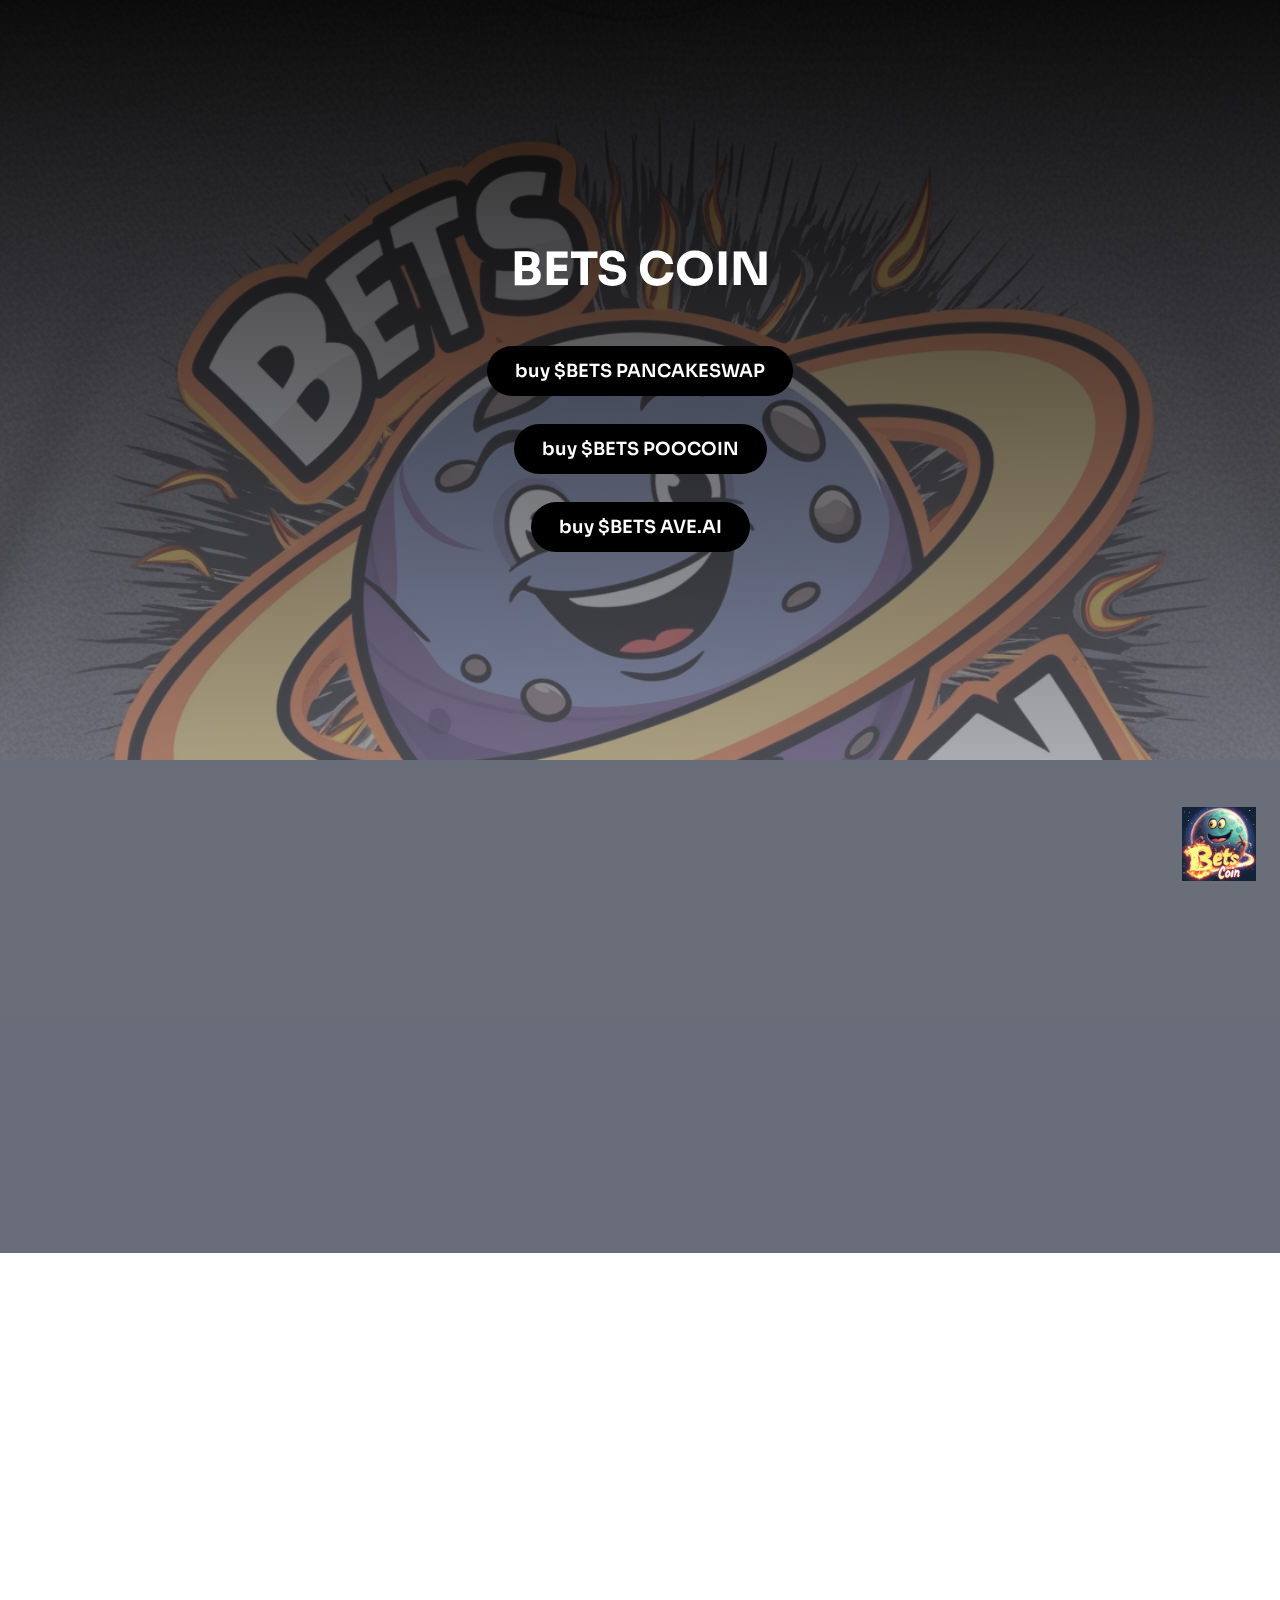
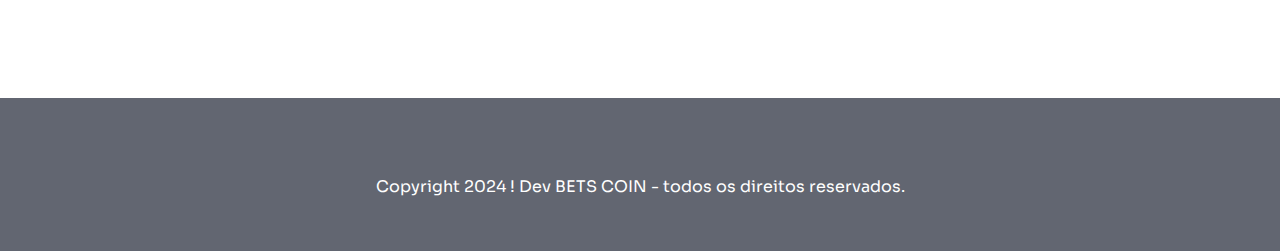
==== index.html @ 85e6d5da "Add files via upload" ====
<!DOCTYPE html>
<html lang="en">
<head>
    <meta charset="UTF-8">
    <meta name="viewport" content="width=device-width, initial-scale=1.0">
    <link rel="preconnect" href="https://fonts.googleapis.com"/>
    <link href="https://unpkg.com/aos@2.3.1/dist/aos.css" rel="stylesheet">
<link rel="preconnect" href="https://fonts.gstatic.com" crossorigin/>
<link href="https://fonts.googleapis.com/css2?family=Sora:wght@100..800&display=swap" rel="stylesheet" >
<link rel="preconnect" href="https://fonts.googleapis.com">
<link rel="preconnect" href="https://fonts.gstatic.com" crossorigin>
<link href="https://fonts.googleapis.com/css2?family=Sora:wght@100..800&display=swap" rel="stylesheet"/>
<link rel="stylesheet" href="https://cdnjs.cloudflare.com/ajax/libs/font-awesome/6.0.0-beta3/css/all.min.css" integrity="sha512-Fo3rlrZj/k7ujTnHg4CGR2D7kSs0v4LLanw2qksYuRlEzO+tcaEPQogQ0KaoGN26/zrn20ImR1DfuLWnOo7aBA==" crossorigin="anonymous" referrerpolicy="no-referrer" />
<link rel="stylesheet" href="style.css"/>

    <title>BETS COIN</title>
    <script src="https://unpkg.com/aos@2.3.1/dist/aos.js"></script>
</head>
<body>
    <div class="bg-home">
        <header>
            <nav class="header-content container">
                <div class="header-icons"
                data-aos="fade-down">
                    <a href="https://t.me/betecoin70">
                        <i class="fa-brands fa-telegram fa-2x"></i>
                        <a href="#">
                            <i class=""></i>
                        </a>
                        <a href="https://x.com/betscoin366">
                            <i class="fa-brands fa-x fa-2x"></i>
                        </a>
                    </a>
                </div>

                <div class="header-logo"
                data-aos="fade-up" data-aos-delay="300">
                    
         </div>
           



            </nav>

            <main class="hero" data-aos="fade-down" data-aos-delay="400">
                <h1> BETS COIN</h1>
                <P></P>
                <a href="https://pancakeswap.finance/swap?outputCurrency=0xF294Fd832eDaE03Cf56ccDb09170A3c8CF8c4c04" class="botton-contato" target="_blank">
                    buy $BETS PANCAKESWAP
                </a>

                <a href="https://poocoin.app/tokens/0xf294fd832edae03cf56ccdb09170a3c8cf8c4c04" class="POOCOIN" target="_blank">buy $BETS POOCOIN</a>

                <a href="https://m.ave.ai/token/0xf294fd832edae03cf56ccdb09170a3c8cf8c4c04-bsc" class="AVE" target="_blank">buy $BETS AVE.AI
                </a>
                


            </main>
             </header>
              </div>
              <section class="sobre">
                <div class="container  sobre-content">
                    <div data-aos="fade-up" data-aos-delay="350">
                        <img src="/asstes/WhatsApp Image 2024-07-14 at 10.53.31.jpeg"
                        alt="imagem sobre o curso"/>
                    </div> 
    
                    <div class="sobre-descriçao"
                    data-aos="zoom-in" data-aos-delay="350">
                        
                        <h2>BETS COIN</h2>
                        <P>BETS Coin (BETS) is the most fun and exciting meme coin in the world of online betting! Inspired by the irreverent and joyful spirit of meme coins, BETS is here to turn your betting experience into one full of humor and entertainment. </P>
                     <p></p>
                    </div>
      </div>
              </section>
              

              <section class="serviços" > 
                <div class="serviços-content container"
                data-aos="zoom-in" data-aos-delay="250">
                    <h3>about token</h3>
                    <p></p>
                </div>
                <section class="haircuts"
                 >
                    <div class="haircut"
                    data-aos="fade-up" data-aos-delay="150">
                       <h6> Name:  BETSCOIN<br><br>symbol: BETS<br><br>supply: 150T<BR><BR>CA:0xF294Fd832eDaE03Cf56ccDb09170A3c8CF8c4c04<BR><BR> TAXES<BR><BR>BUY 0,000000%<BR><br>SELL 0,000000%

                       </h6>
                        
                        
                    </div>
                     
                    
            </section>
        </section>
               <section class="feedback">

               
                

              <footer class="footer">
                <Div class="footer-icons">
                    <a href="https://t.me/betecoin70">
                        <i class="fa-brands fa-telegram fa-2x"></i>
                        <a href="#">
                            <i class=""></i>
                        </a>
                        <a href="https://x.com/betscoin366⁩">
                            <i class="fa-brands fa-x fa-2x"></i>
                        </a>
                    </a>

                 </Div>
                






            <p>Copyright 2024  ! Dev BETS COIN - todos os direitos reservados.</p>
            </footer>
            <a href="#"
            class="btn-whats"
            target="_blank">
                <img src="/asstes/WhatsApp Image 2024-07-14 at 11.51.33.jpeg" alt="botao whats"/>
                <span class="tooltip-text"></span>
            </a>






    
            <script src="scripty.js"></script>   
</body>
</html>
---- style.css ----
@charset "UTF-8";
* {
  margin: 0;
  padding: 0;
  box-sizing: border-box;
  outline: 0;
}

header {
  width: 100%;
}

.header-content {
  display: flex;
  width: flex;
  align-items: center;
  justify-content: space-between;
}

i {
  color: #FFF;
}

.header-icons {
  display: flex;
  gap: 14px;
}

.header-icons a:hover i {
  animation: translateY 0.9s infinite alternate;
  color: purple;
}

@keyframes translateY {
  from {
    transform: translateY(0) scale(1);
  }
  to {
    transform: translateY(-8px) scale(1.1);
  }
}
.header-botton {
  border: 1px solid #FFF;
  padding: 8px 24px;
  border-radius: 4px;
  color: #FFF;
  background-color: transparent;
  transition: 0.8s;
}

.header-botton:hover {
  border: 1px solid purple;
  background-color: purple;
}

.header-logo {
  width: flex;
  align-items: center;
  justify-content: center;
  margin-top: 40px;
}

@media screen and (max-width: 768px) {
  .header-content {
    width: 100%;
    flex-direction: column;
    align-items: center;
    justify-content: center;
  }
  .header-content i {
    margin-top: 54px;
    font-size: 34px;
  }
  .header-logo img {
    width: 180px;
    margin-top: 2px;
  }
  .header-botton {
    display: none;
  }
}
.container {
  max-width: 1440px;
  margin: 0 auto;
  padding: 0 8px;
}

.bg-home {
  position: relative;
}

.bg-home::before {
  content: "";
  display: block;
  position: absolute;
  background-image: linear-gradient(to bottom, rgba(1, 1, 0, 0.889), rgba(119, 120, 131, 0.6196078431)), url("/asstes/WhatsApp Image 2024-07-22 at 23.11.11.jpeg");
  left: 0;
  top: 0;
  width: 100%;
  height: 100%;
  z-index: -1;
  background-size: cover;
  background-repeat: no-repeat;
  background-position: 50% 0;
  opacity: 2.5;
}

.hero {
  color: #FFF;
  min-height: 80vh;
  display: flex;
  flex-direction: column;
  align-items: center;
  justify-content: center;
  padding: 14px;
}
.hero h1 {
  text-align: center;
  line-height: 150%;
  max-width: 940px;
  font-size: 46px;
}
.hero p {
  text-align: center;
  margin: 14px 0;
}

.botton-contato {
  padding: 14px 28px;
  color: white;
  background-color: black;
  font-size: 18px;
  border-radius: 150px;
  font-weight: 600;
  margin: 14px 0;
}

.POOCOIN {
  padding: 14px 28px;
  color: white;
  background-color: black;
  border-radius: 150px;
  font-size: 18px;
  font-weight: 600;
  margin: 14px 0;
}

.AVE {
  padding: 14px 28px;
  color: white;
  background-color: black;
  border-radius: 150px;
  font-size: 18px;
  font-weight: 600;
  margin: 14px 0;
}

.botton-contato:hover {
  animation: scaleBotton 0.8s alternate infinite;
}

@keyframes scaleBotton {
  from {
    transform: scale(1);
  }
  to {
    transform: scale(1.07);
  }
}
@media screen and (max-width: 768px) {
  .hero {
    min-height: 60vh;
  }
  .hero h1 {
    font-size: 34px;
    padding: 0 14px;
    width: 100%;
  }
  .hero p {
    font-size: 14px;
  }
}
@media screen and (max-width: 480px) {
  .hero h1 {
    font-size: 24px;
  }
}
.sobre {
  background-color: rgba(180, 180, 190, 0.568627451);
  overflow: hidden;
  color: #FFF;
}

.sobre-content {
  display: flex;
  align-items: center;
  justify-content: center;
  gap: 14px;
  padding: 34px 14px 64px 14px;
}
.sobre-content img {
  width: 50%;
  align-items: center;
  margin-left: 30px;
  border-radius: 50px;
  box-shadow: #06121e;
  margin-bottom: 80px;
}

.sobre-content div {
  flex: 1;
}

.sobre-descriçao h2 {
  align-items: center;
  font-size: 38px;
  margin-bottom: 24px;
  padding: auto;
}
.sobre-descriçao p {
  margin-bottom: 14px;
  line-height: 150%;
}

@media screen and (max-width: 768px) {
  .sobre-content {
    flex-direction: column;
    align-items: center;
  }
  .sobre-content img {
    margin-left: 100px;
  }
}
.serviços {
  background-color: white;
  color: #222324;
  display: flex;
  flex-direction: column;
  align-items: center;
  justify-content: center;
  padding: 54px 14px;
}

.serviços-content h2 {
  padding: 5px;
}

.serviços-content p {
  line-height: 150%;
  margin-bottom: 14px;
  text-align: center;
  max-width: 780px;
}

.haircuts {
  width: 100px;
  height: 300px;
  display: flex;
  justify-content: center;
  align-items: center;
  gap: 16px;
  padding: 0 44px 34px 44px;
}

.haircut {
  width: 300px;
  height: 100px;
  flex: 1;
  display: flex;
  flex-direction: column;
  background-color: url(/bets-coin-main/asstes/WhatsApp\ Image\ 2024-07-22\ at\ 23.11.11.jpeg);
  border-radius: 0px;
  box-shadow: 0px -1px 17px -4px rgba(0, 0, 0, 0.45);
  overflow: hidden;
}
.haircut h6 {
  padding: 25px;
  word-spacing: 150px;
}

.haircut-info {
  width: 100%;
  display: flex;
  justify-content: space-between;
  padding: 14px;
  background-color: #FFF;
  z-index: 99;
}

.haircut-info button {
  color: #FFF;
  background-color: #56c850;
  padding: 4px 8px;
  border-radius: 4px;
  border: 0;
  cursor: default;
}

@media screen and (max-width: 768px) {
  .haircuts {
    flex-direction: column;
  }
  .haircut {
    max-width: 740px;
  }
}
.footer {
  background-color: #626671;
  display: flex;
  flex-direction: column;
  align-items: center;
  justify-content: center;
  padding: 54px 0;
  gap: 24px;
  color: #FFF;
}
.footer img {
  width: 200px;
}

.footer-icons {
  display: flex;
  gap: 8px;
  color: purple;
}

.btn-whats {
  position: fixed;
  bottom: 14px;
  right: 24px;
  z-index: 99;
}
.btn-whats img {
  max-width: 74px;
  transition: transform 0.4s;
}
.btn-whats img:hover {
  transform: scale(1.1);
}

.btn-whats .tooltip-text {
  visibility: hidden;
  position: absolute;
  width: 120px;
  top: 8px;
  left: -144px;
  padding: 4px;
  border-radius: 8px;
  text-align: center;
  background-color: #222324;
  color: #FFF;
  opacity: 0;
  transition: opacity 0.9s;
}

.btn-whats:hover .tooltip-text {
  visibility: visible;
  opacity: 1;
}

@media screen and (max-width: 768px) {
  .btn-whats img {
    max-width: 64px;
  }
}
.feedback .feedbacks {
  background-color: #06121e;
  color: #222324;
  display: flex;
  margin-left: 10px;
  flex-direction: column;
  align-items: center;
  justify-content: center;
  padding: 14px 5px;
}
.feedback .feedbacks img {
  width: 250px;
  border-radius: 22px;
  box-shadow: 0px -1px 80px -4px rgba(0, 0, 0, 0.45);
}
.feedback .feedbacks h2 {
  color: #FFF;
  text-transform: uppercase;
  font-size: 38px;
}
@media screen and (max-width: 768px) {
  .feedback .feedbacks {
    flex-direction: column;
  }
  .feedback h2 {
    width: -200px;
  }
}

.footer {
  overflow-x: hidden;
}

button {
  font-family: 100%;
  cursor: pointer;
}

svg {
  width: 100%;
}

img {
  width: 100%;
}

a {
  cursor: pointer;
  text-decoration: none;
}

header {
  width: 100%;
}

.header-content {
  display: flex;
  align-items: center;
  justify-content: space-between;
}

i {
  color: #FFF;
}

.header-icons {
  display: flex;
  gap: 14px;
}

.header-icons a:hover i {
  animation: translateY 0.8s infinite alternate;
  color: #d34040;
}

@keyframes translateY {
  from {
    transform: translateY(0) scale(1);
  }
  to {
    transform: translateY(-8px) scale(1.1);
  }
}
.header-button {
  border: 1px solid #FFF;
  padding: 8px 24px;
  border-radius: 4px;
  color: #FFF;
  background-color: transparent;
}

.header-button :hover {
  border: 1px solid #d34040;
  background-color: #d34040;
}

body {
  font-family: "sora", sans-serif;
  width: 100%;
  height: 100vh;
  position: relative;
  background-color: #06121e;
}

body {
  overflow-x: hidden;
}/*# sourceMappingURL=style.css.map */
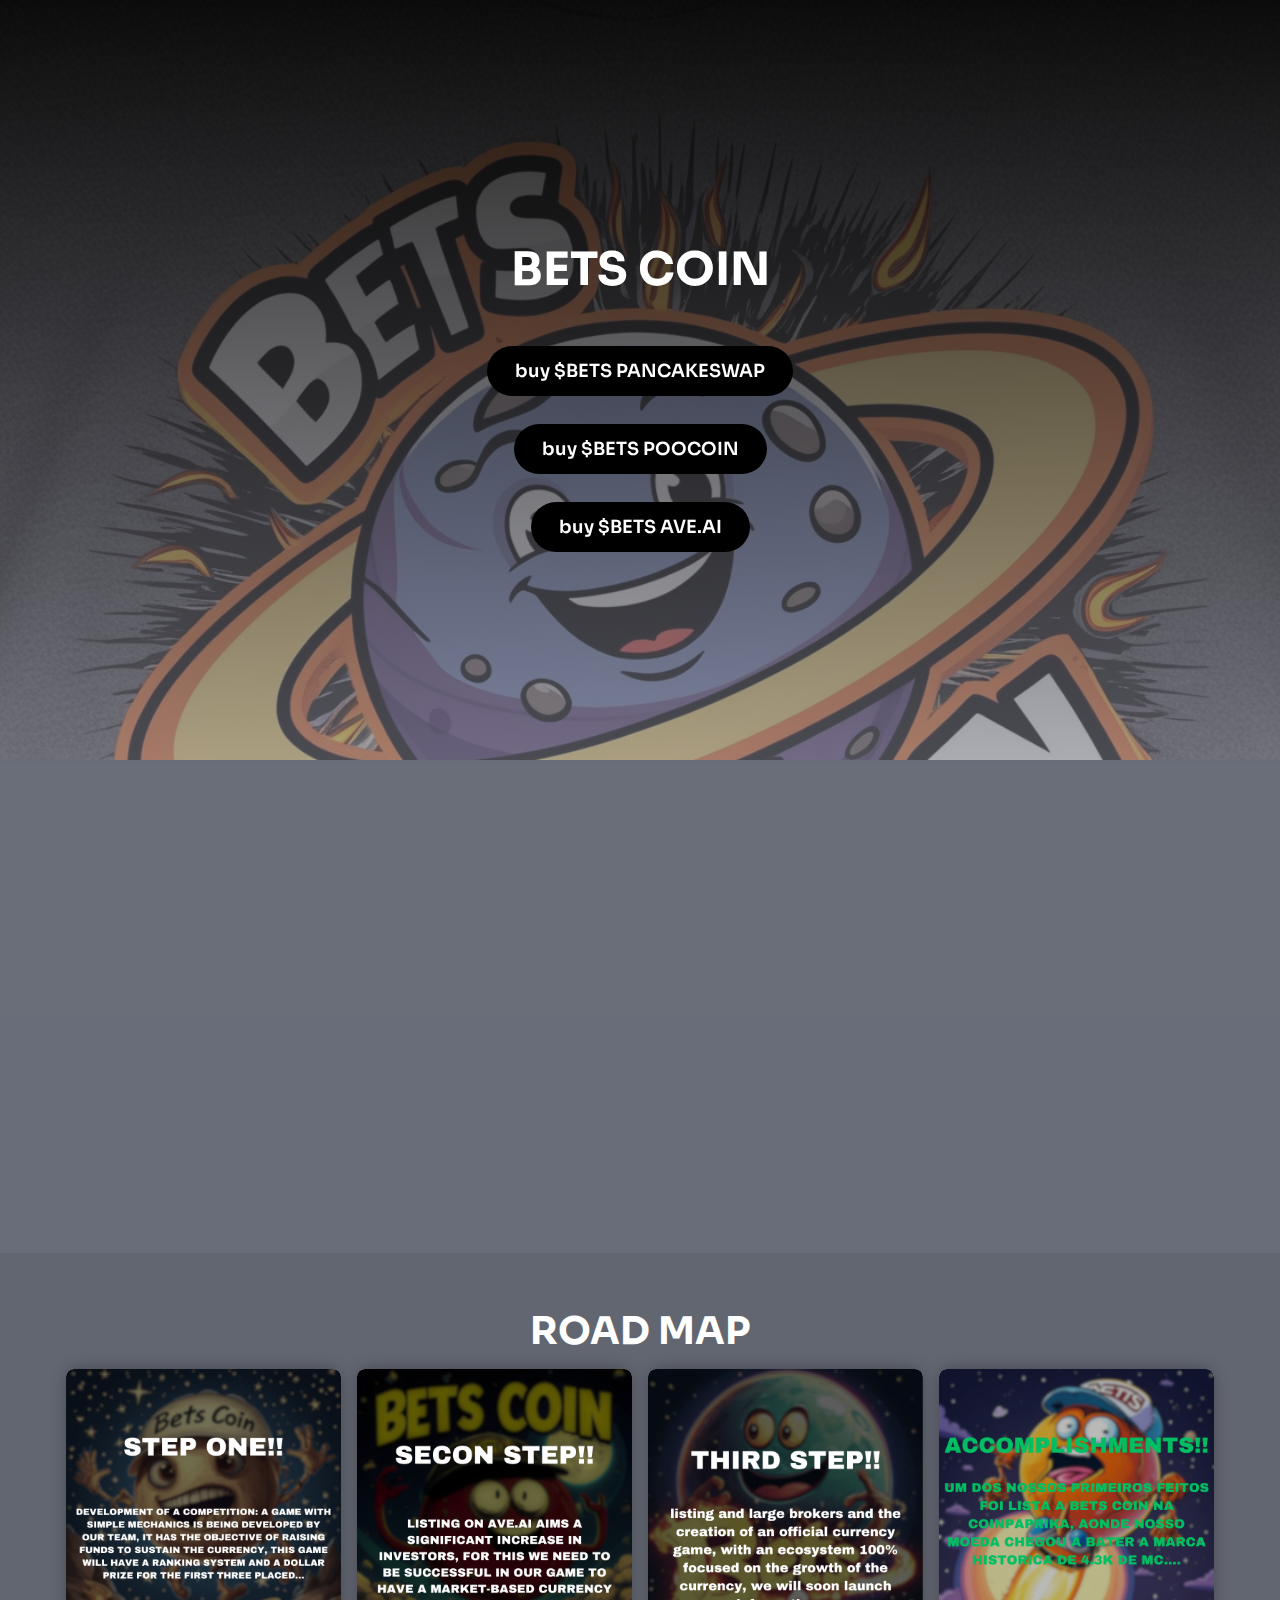
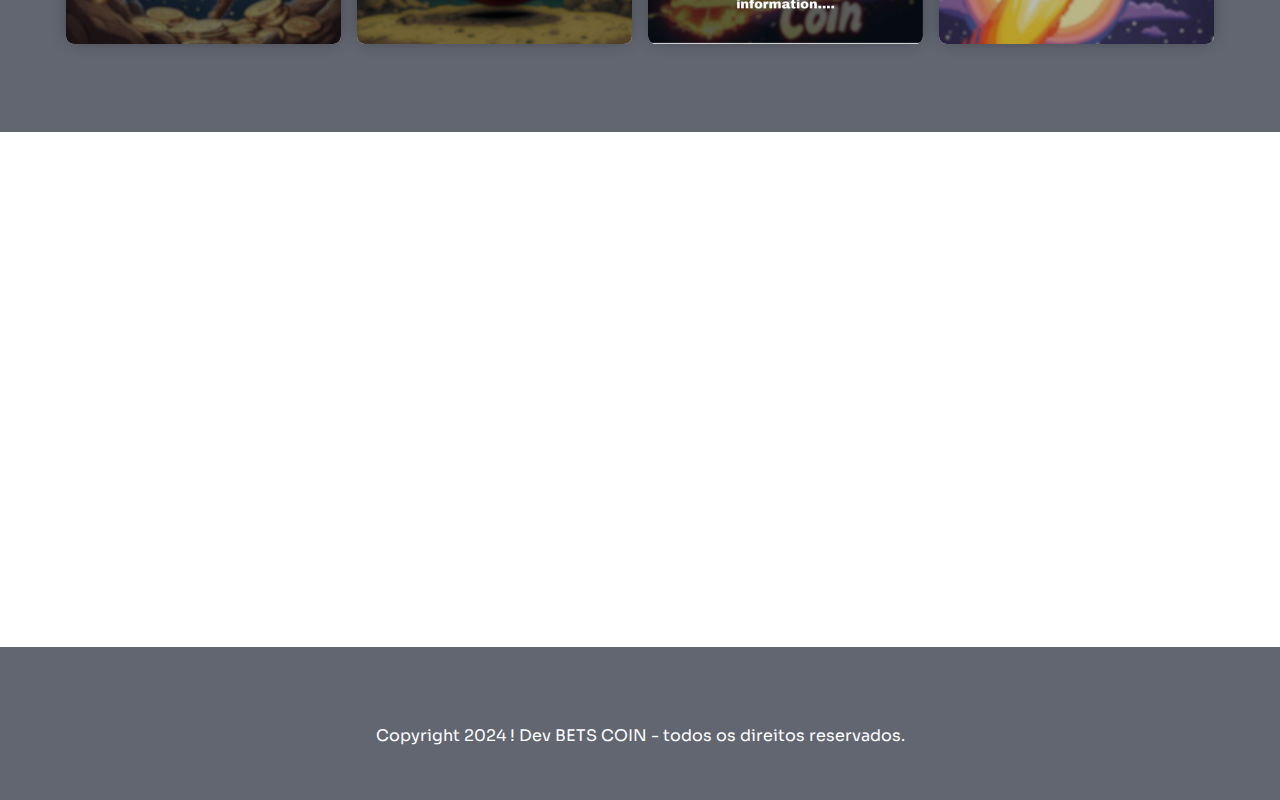
==== commit 0f313496: "Add files via upload" ====
--- a/index.html
+++ b/index.html
@@ -66,16 +66,45 @@
                         <img src="/asstes/WhatsApp Image 2024-07-14 at 10.53.31.jpeg"
                         alt="imagem sobre o curso"/>
                     </div> 
-    
+                   
                     <div class="sobre-descriçao"
                     data-aos="zoom-in" data-aos-delay="350">
-                        
+                
                         <h2>BETS COIN</h2>
-                        <P>BETS Coin (BETS) is the most fun and exciting meme coin in the world of online betting! Inspired by the irreverent and joyful spirit of meme coins, BETS is here to turn your betting experience into one full of humor and entertainment. </P>
+                        <P>BETS Coin (BETS) is a cryptocurrency inspired by the traditional betting game. On the platform, players bet and interact in a gamified environment, using Bets Coin to participate in challenges and competitions based on the concept of the classic betting game. The goal is to combine the fun of the game with the possibilities of blockchain technology, creating an immersive and dynamic experience for all participants. </P>
                      <p></p>
                     </div>
       </div>
               </section>
+
+              <section class="roteiro">
+
+                <section class=" container  roteiro-content">
+                    <h2>ROAD MAP</h2>
+
+                    <div class="passos">
+                    <div class="passo-1">
+                        
+                        <img src="/bets-coin-main/asstes/Inserir um título.png" alt="">
+                    </div>
+                    <div class="passo-1">
+                        <img src="/bets-coin-main/asstes/Listing ave.ai.png" alt="">
+                        
+                    </div>
+                    <div class="passo-1">
+                        <img src="/bets-coin-main/asstes/ACCOMPLISHMENTS (2).png" alt="">
+                        
+                    </div>
+                    <div class="passo-1">
+                        <img src="/bets-coin-main/asstes/Inserir um título (1).png" alt="">
+                        
+                    </div>
+                </div>
+
+                </section>
+                </section>
+
+
               
 
               <section class="serviços" > 
@@ -86,9 +115,12 @@
                 </div>
                 <section class="haircuts"
                  >
+                 <div class="container"></div>
                     <div class="haircut"
+
+                    
                     data-aos="fade-up" data-aos-delay="150">
-                       <h6> Name:  BETSCOIN<br><br>symbol: BETS<br><br>supply: 150T<BR><BR>CA:0xF294Fd832eDaE03Cf56ccDb09170A3c8CF8c4c04<BR><BR> TAXES<BR><BR>BUY 0,000000%<BR><br>SELL 0,000000%
+                       <h6> Name:  BETECOIN<br><br>symbol: BETS<br><br>supply: 150T<BR><BR>CA:0xF294Fd832eDaE03Cf56ccDb09170A3c8CF8c4c04<BR><BR> TAXES<BR><BR>BUY 0,000000%<BR><br>SELL 0,000000%
 
                        </h6>
                         
@@ -125,12 +157,7 @@
 
             <p>Copyright 2024  ! Dev BETS COIN - todos os direitos reservados.</p>
             </footer>
-            <a href="#"
-            class="btn-whats"
-            target="_blank">
-                <img src="/asstes/WhatsApp Image 2024-07-14 at 11.51.33.jpeg" alt="botao whats"/>
-                <span class="tooltip-text"></span>
-            </a>
+           
 
 
 
--- a/style.css
+++ b/style.css
@@ -231,6 +231,55 @@
     margin-left: 100px;
   }
 }
+.roteiro {
+  background-color: #626671;
+  color: #222324;
+  display: flex;
+  flex-direction: column;
+  align-items: center;
+  justify-content: center;
+  padding: 54px 14px;
+}
+
+.roteiro-content h2 {
+  color: white;
+  text-transform: uppercase;
+  text-align: center;
+  font-size: 38px;
+  margin-bottom: 14px;
+}
+
+.passos {
+  display: flex;
+  justify-content: center;
+  align-items: center;
+  gap: 16px;
+  padding: 0 44px 34px 44px;
+}
+
+.passo-1 {
+  flex: 1;
+  display: flex;
+  flex-direction: column;
+  background-color: #FFF;
+  border-radius: 8px;
+  box-shadow: 0px -1px 17px -4px rgba(0, 0, 0, 0.45);
+  overflow: hidden;
+}
+.passo-1 img {
+  width: 100%;
+  max-width: 354px;
+  transition: transform 0.2;
+}
+
+@media screen and (max-width: 768px) {
+  .passos {
+    flex-direction: column;
+  }
+  .passo-1 {
+    max-width: 740px;
+  }
+}
 .serviços {
   background-color: white;
   color: #222324;
@@ -241,8 +290,9 @@
   padding: 54px 14px;
 }
 
-.serviços-content h2 {
+.serviços-content h3 {
   padding: 5px;
+  text-transform: uppercase;
 }
 
 .serviços-content p {
@@ -253,8 +303,8 @@
 }
 
 .haircuts {
-  width: 100px;
-  height: 300px;
+  width: 250px;
+  height: 40vh;
   display: flex;
   justify-content: center;
   align-items: center;
@@ -268,10 +318,8 @@
   flex: 1;
   display: flex;
   flex-direction: column;
-  background-color: url(/bets-coin-main/asstes/WhatsApp\ Image\ 2024-07-22\ at\ 23.11.11.jpeg);
   border-radius: 0px;
   box-shadow: 0px -1px 17px -4px rgba(0, 0, 0, 0.45);
-  overflow: hidden;
 }
 .haircut h6 {
   padding: 25px;
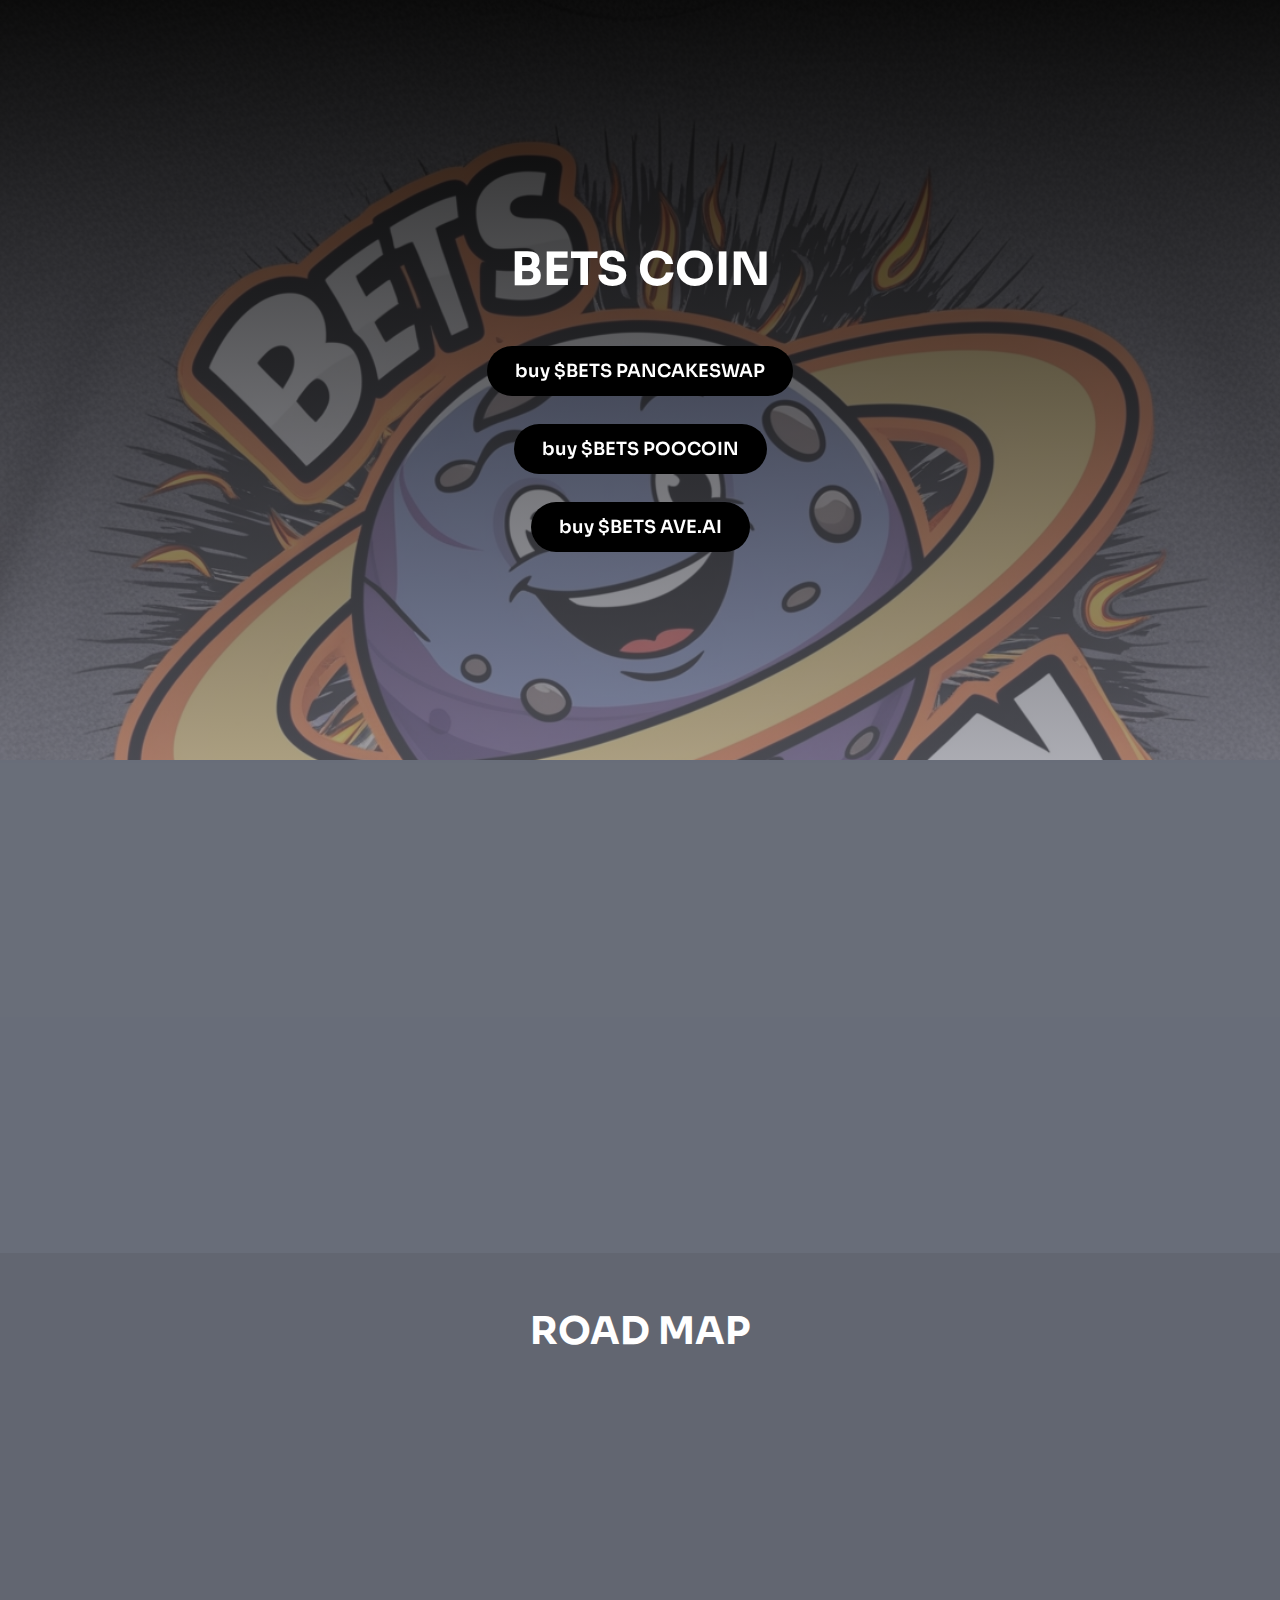
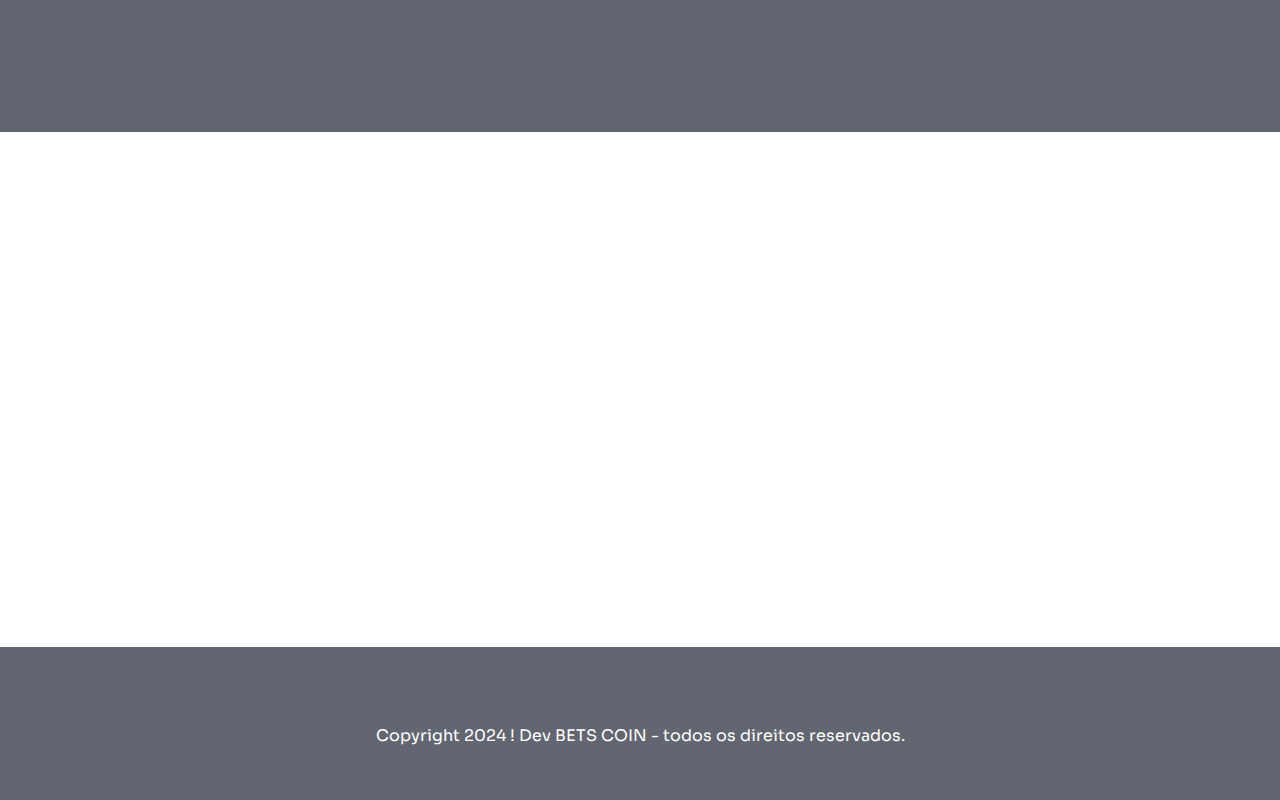
==== commit 4b903206: "Update index.html" ====
--- a/index.html
+++ b/index.html
@@ -83,19 +83,19 @@
                     <h2>ROAD MAP</h2>
 
                     <div class="passos">
-                    <div class="passo-1">
-                        
+                    <div data-aos="fade-up" data-aos-delay="350" class="passo-1">
+                       
                         <img src="/bets-coin-main/asstes/Inserir um título.png" alt="">
                     </div>
-                    <div class="passo-1">
+                    <div data-aos="fade-up" data-aos-delay="350"class="passo-1">
                         <img src="/bets-coin-main/asstes/Listing ave.ai.png" alt="">
                         
                     </div>
-                    <div class="passo-1">
+                    <div data-aos="fade-up" data-aos-delay="350" class="passo-1">
                         <img src="/bets-coin-main/asstes/ACCOMPLISHMENTS (2).png" alt="">
                         
                     </div>
-                    <div class="passo-1">
+                    <div data-aos="fade-up" data-aos-delay="350" class="passo-1">
                         <img src="/bets-coin-main/asstes/Inserir um título (1).png" alt="">
                         
                     </div>
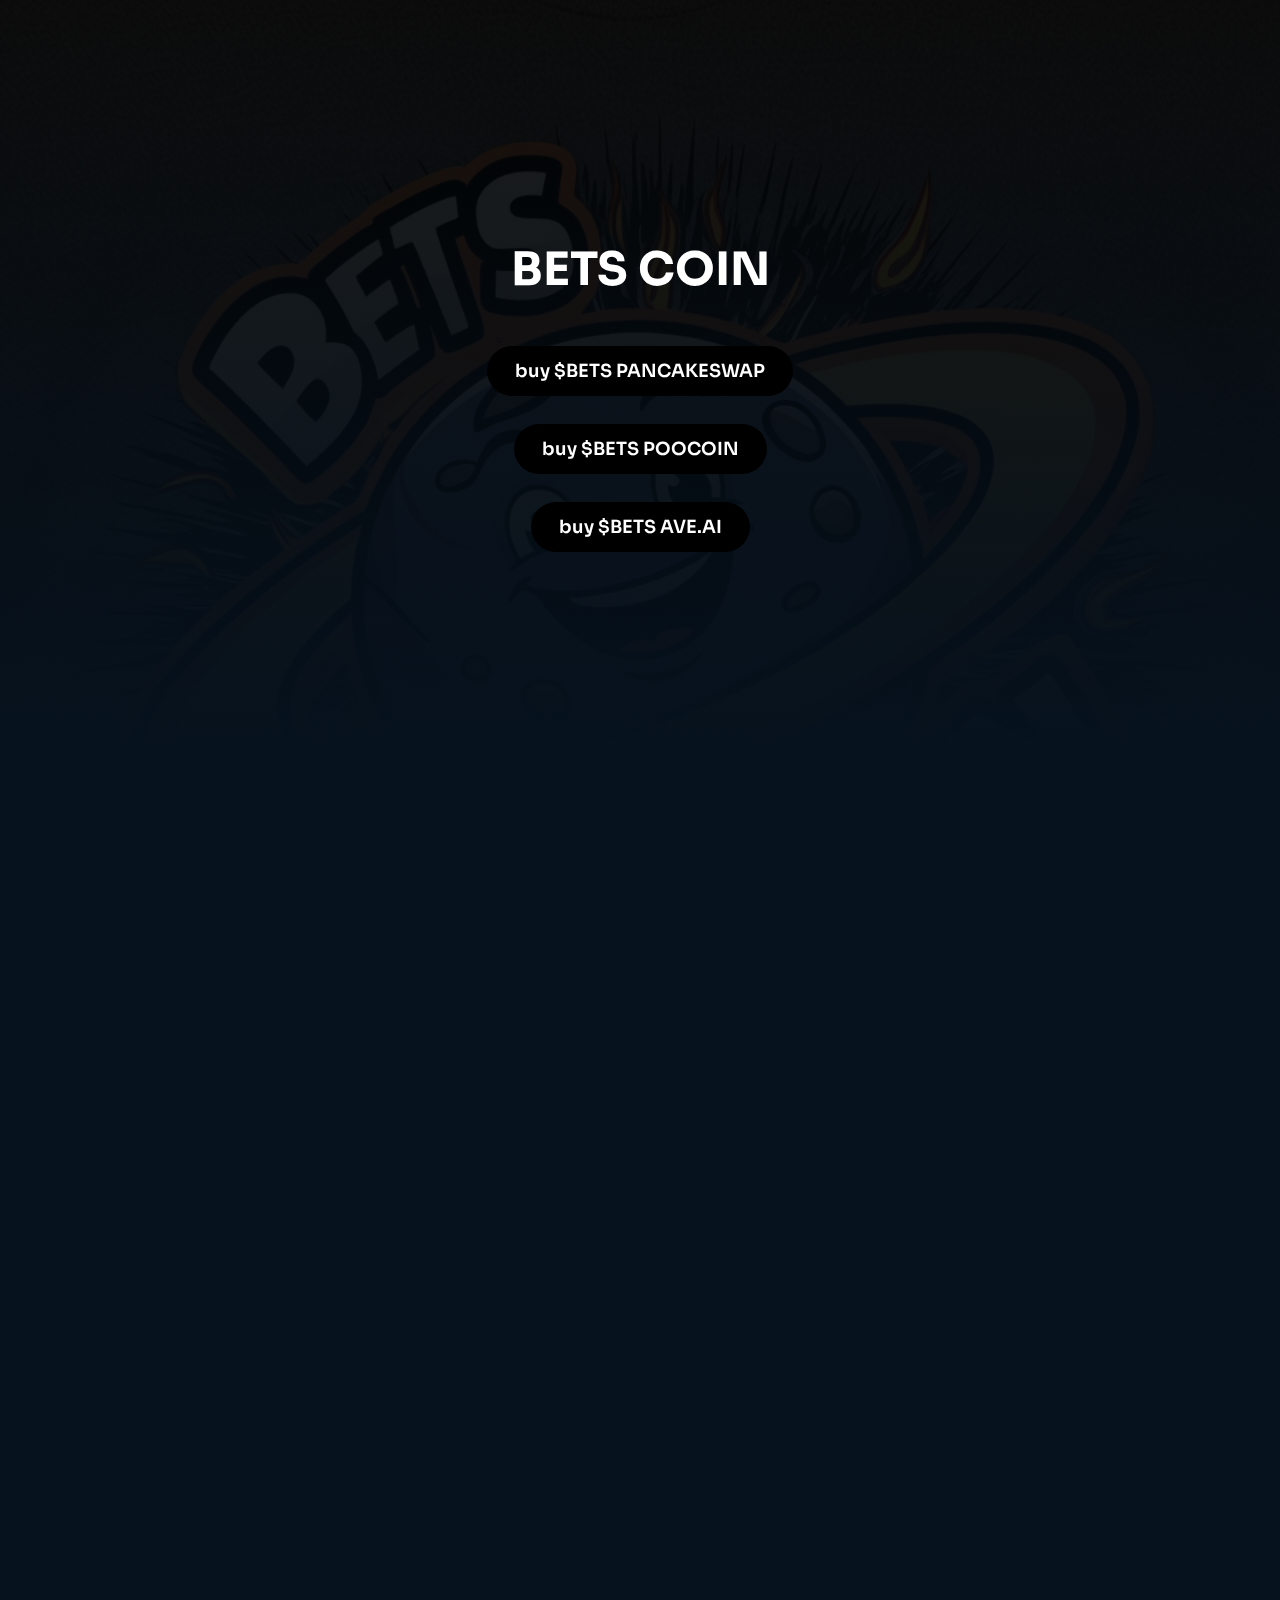
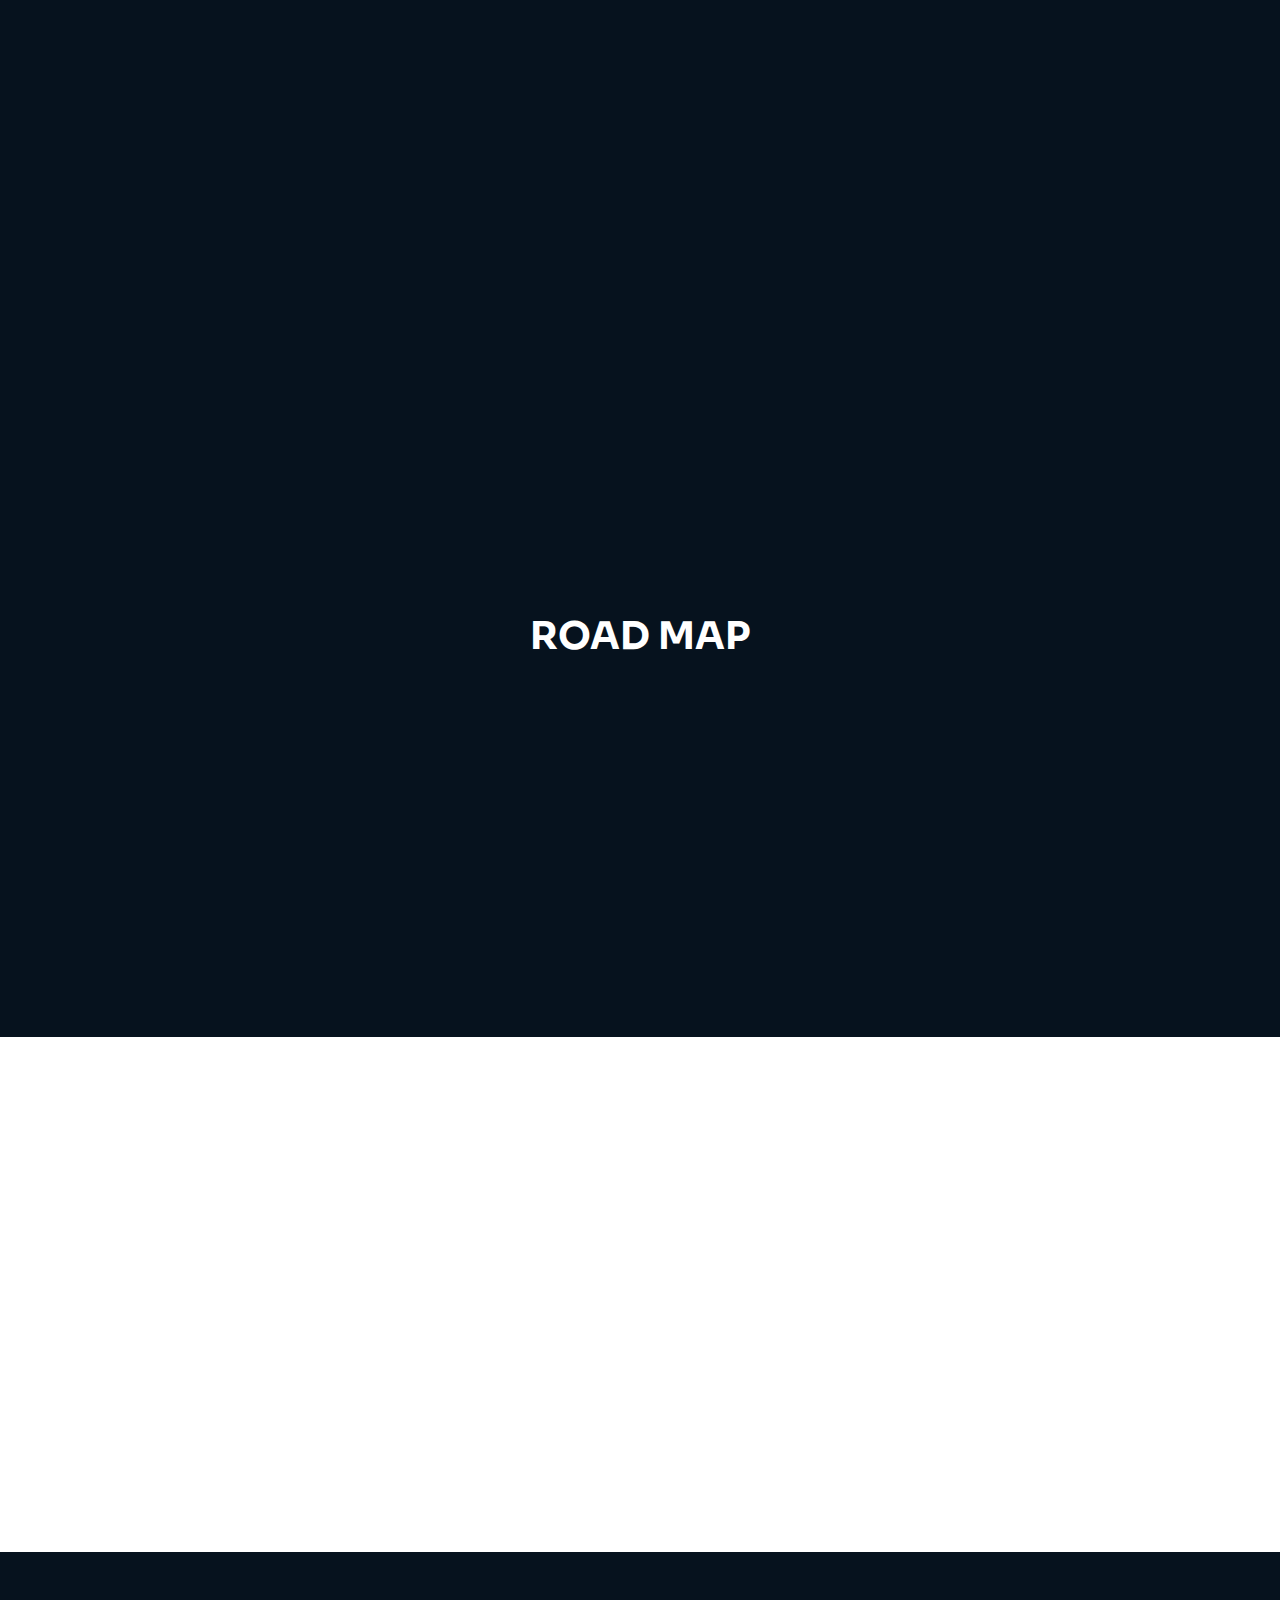
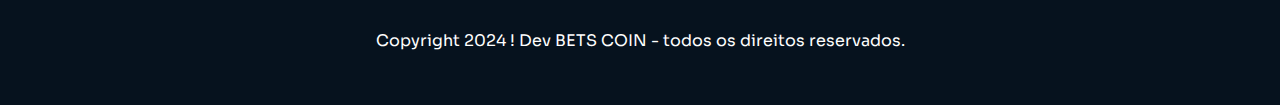
==== commit 2b3e94df: "Add files via upload" ====
--- a/index.html
+++ b/index.html
@@ -60,6 +60,9 @@
             </main>
              </header>
               </div>
+              <section class="grafico">
+                <iframe class="grafico2" src="https://www.geckoterminal.com/bsc/pools/0x2becb6e633caeb9396d80cb107a760850333512d?utm_source=coingecko&utm_medium=referral&utm_campaign=searchresults" frameborder="0"></iframe>
+              </section>
               <section class="sobre">
                 <div class="container  sobre-content">
                     <div data-aos="fade-up" data-aos-delay="350">
--- a/style.css
+++ b/style.css
@@ -93,7 +93,7 @@
   content: "";
   display: block;
   position: absolute;
-  background-image: linear-gradient(to bottom, rgba(1, 1, 0, 0.889), rgba(119, 120, 131, 0.6196078431)), url("/asstes/WhatsApp Image 2024-07-22 at 23.11.11.jpeg");
+  background-image: linear-gradient(to bottom, rgba(1, 1, 0, 0.889), #06121e), url("/asstes/WhatsApp Image 2024-07-22 at 23.11.11.jpeg");
   left: 0;
   top: 0;
   width: 100%;
@@ -185,8 +185,13 @@
     font-size: 24px;
   }
 }
+.grafico2 {
+  width: 100%;
+  height: 100vh;
+}
+
 .sobre {
-  background-color: rgba(180, 180, 190, 0.568627451);
+  background-color: #06121e;
   overflow: hidden;
   color: #FFF;
 }
@@ -232,7 +237,7 @@
   }
 }
 .roteiro {
-  background-color: #626671;
+  background-color: #06121e;
   color: #222324;
   display: flex;
   flex-direction: column;
@@ -353,7 +358,7 @@
   }
 }
 .footer {
-  background-color: #626671;
+  background-color: #06121e;
   display: flex;
   flex-direction: column;
   align-items: center;
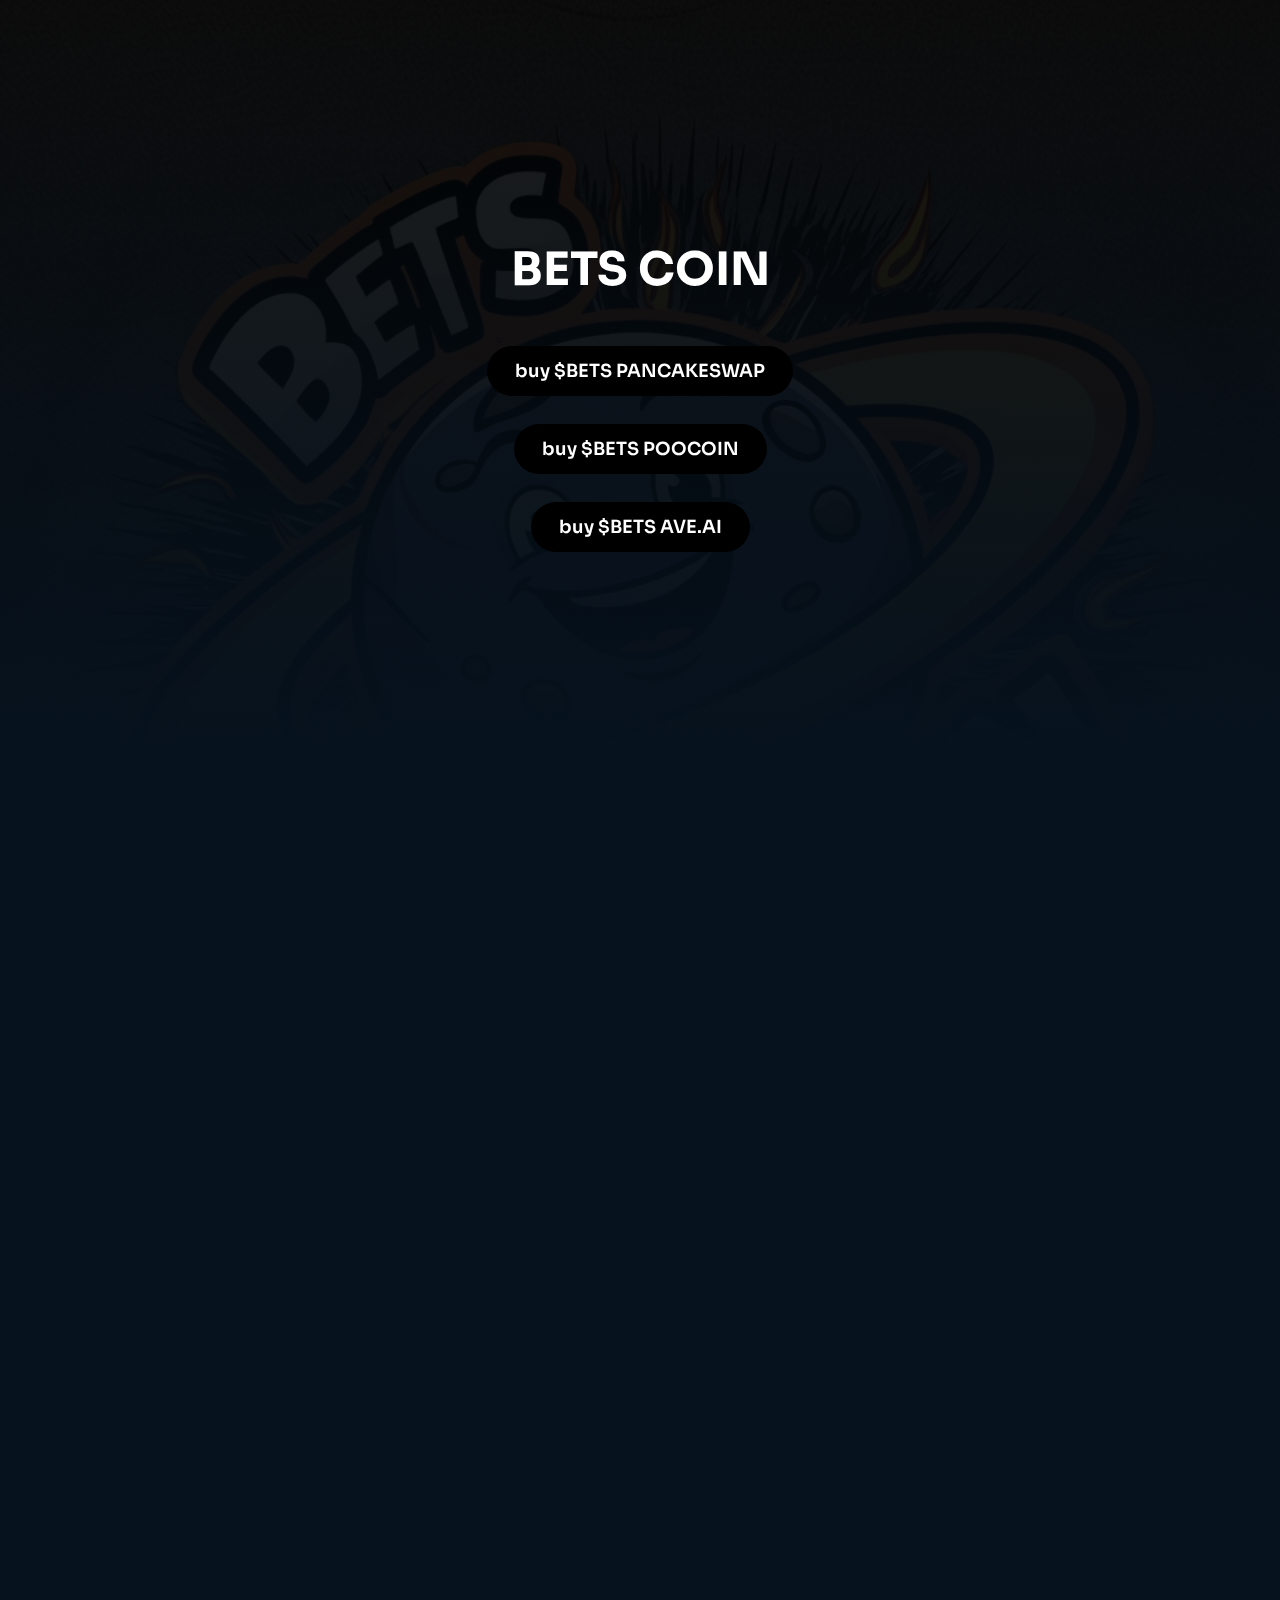
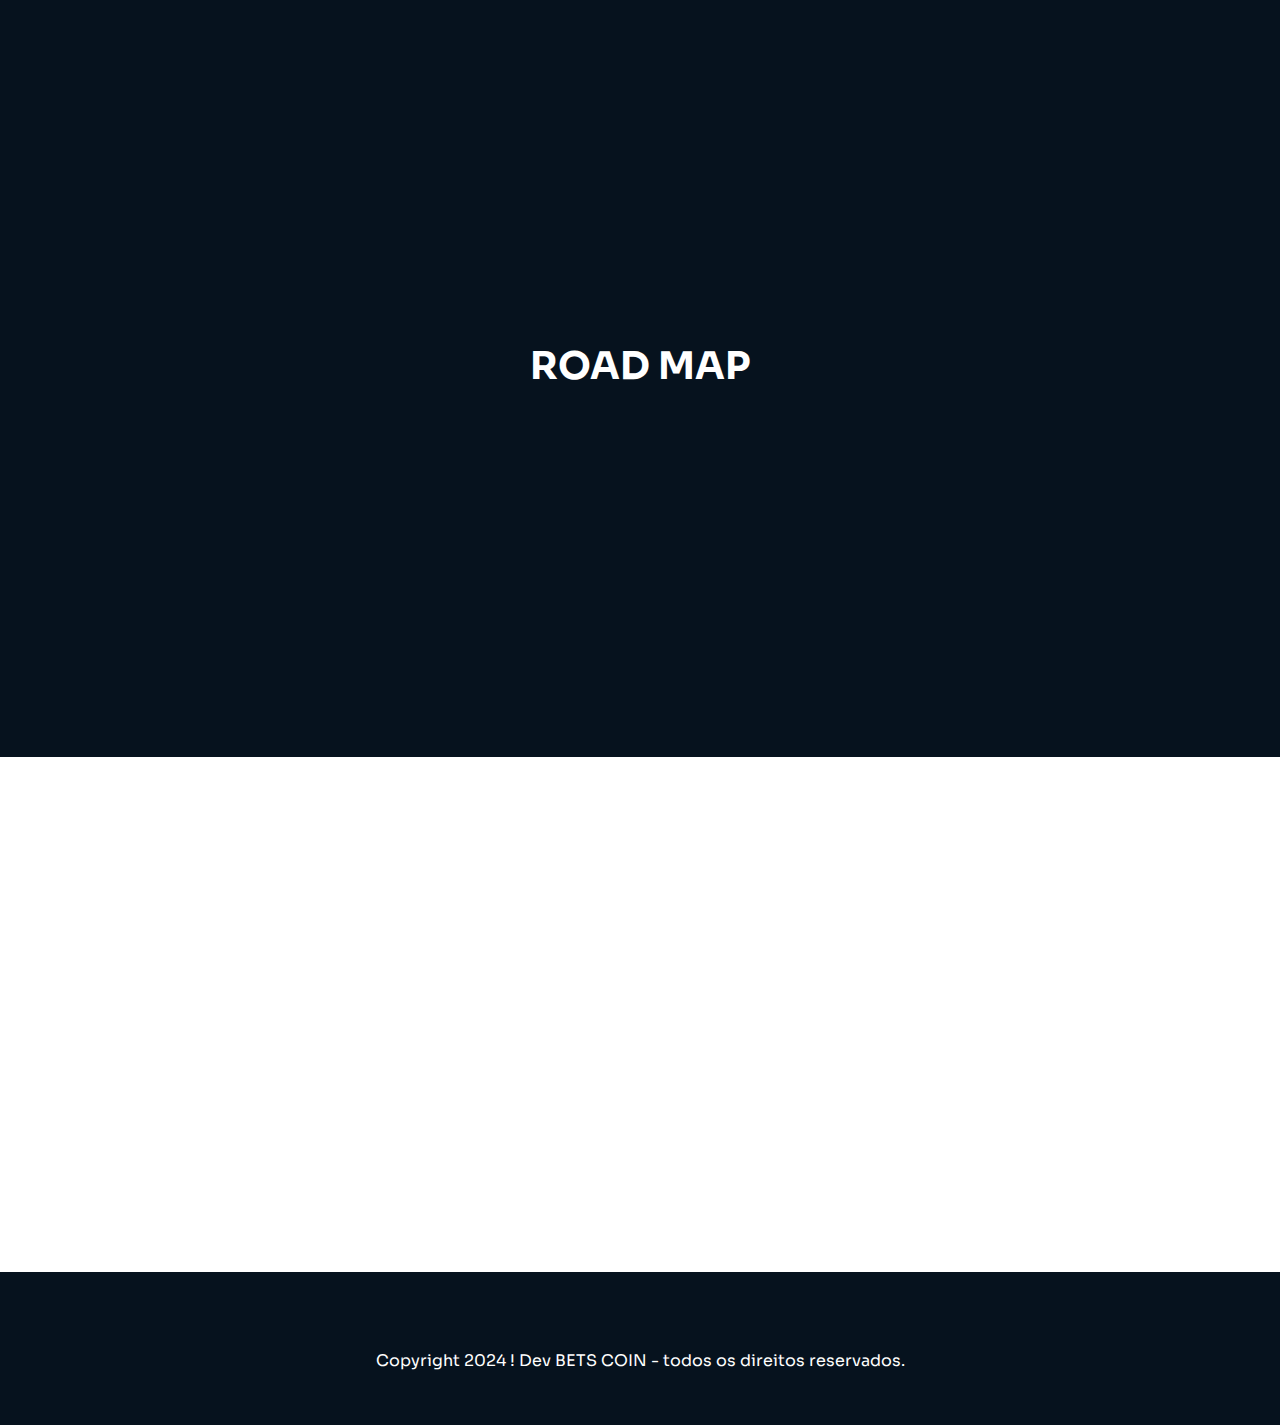
==== commit ce16e85f: "Add files via upload" ====
--- a/index.html
+++ b/index.html
@@ -99,7 +99,7 @@
                         
                     </div>
                     <div data-aos="fade-up" data-aos-delay="350" class="passo-1">
-                        <img src="/bets-coin-main/asstes/Inserir um título (1).png" alt="">
+                        <img src="/bets-coin-main/asstes/coco.png" alt="">
                         
                     </div>
                 </div>
--- a/style.css
+++ b/style.css
@@ -187,7 +187,7 @@
 }
 .grafico2 {
   width: 100%;
-  height: 100vh;
+  height: 70vh;
 }
 
 .sobre {
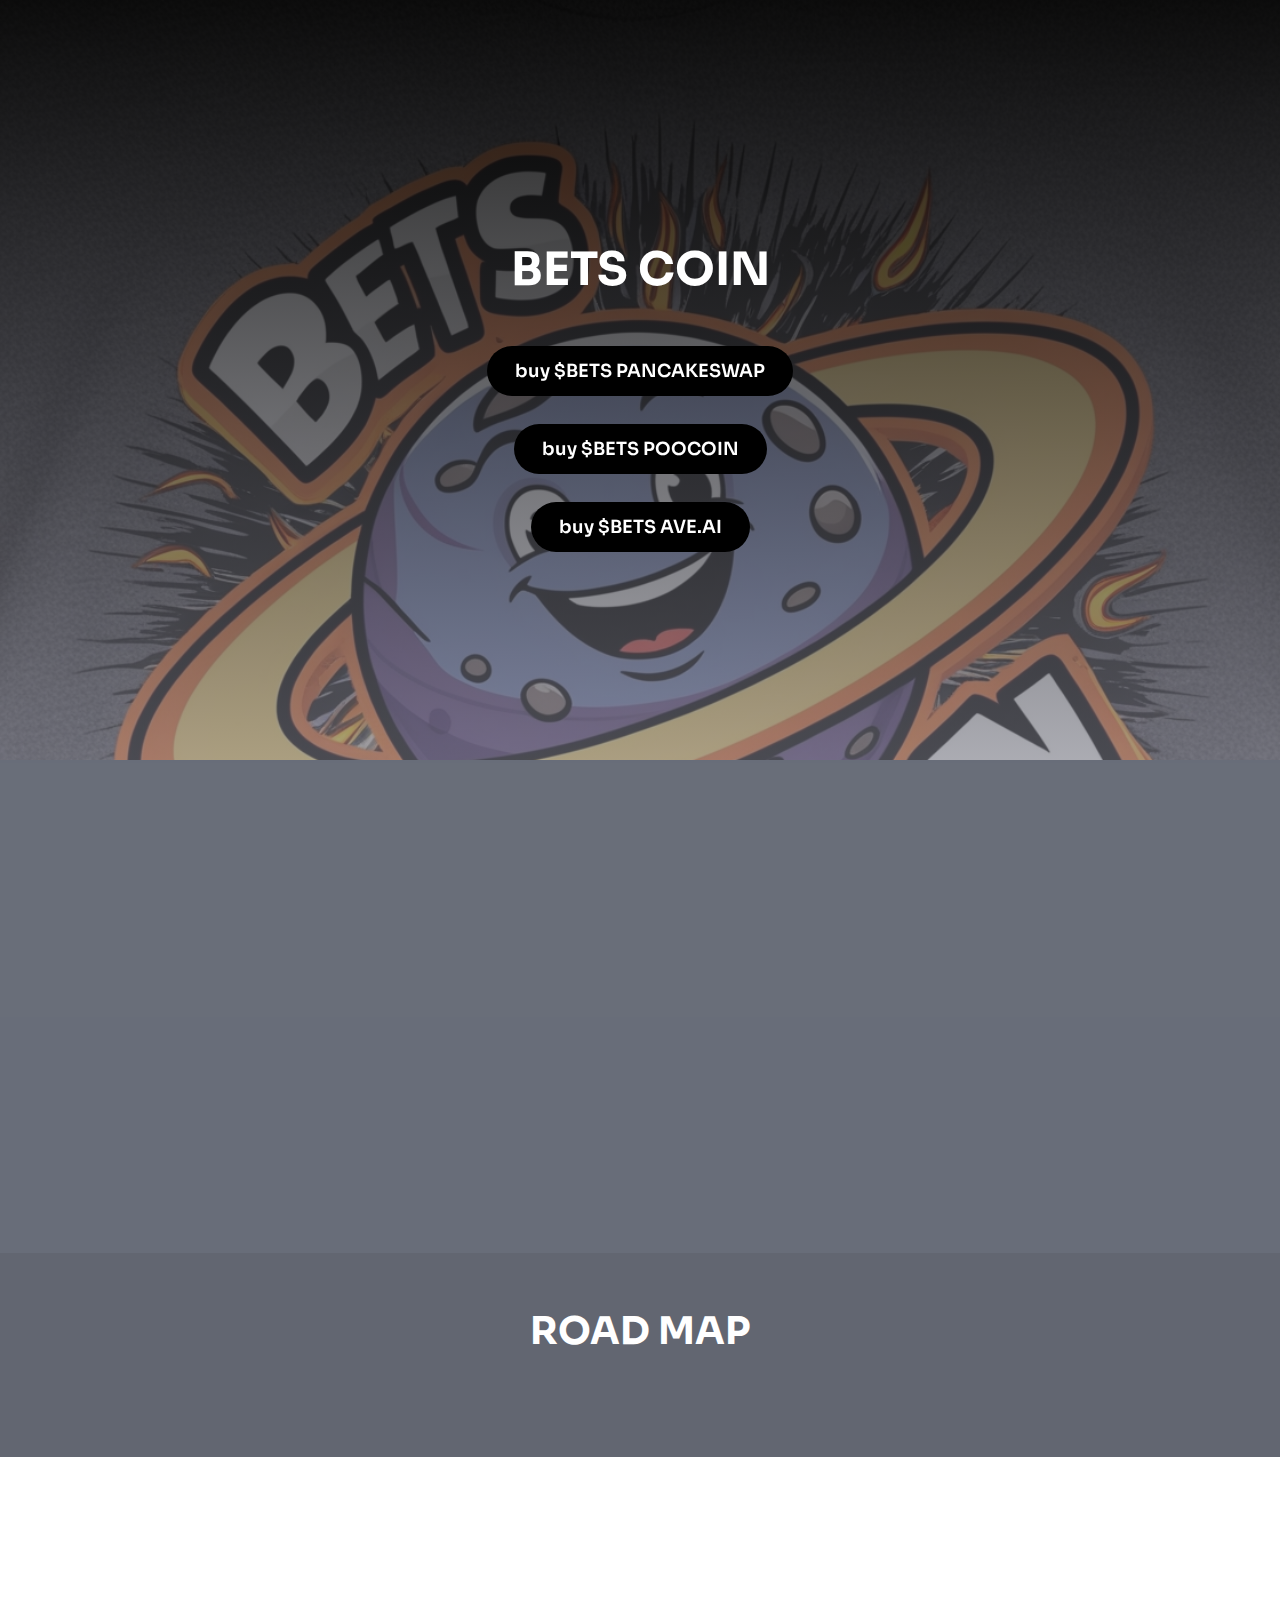
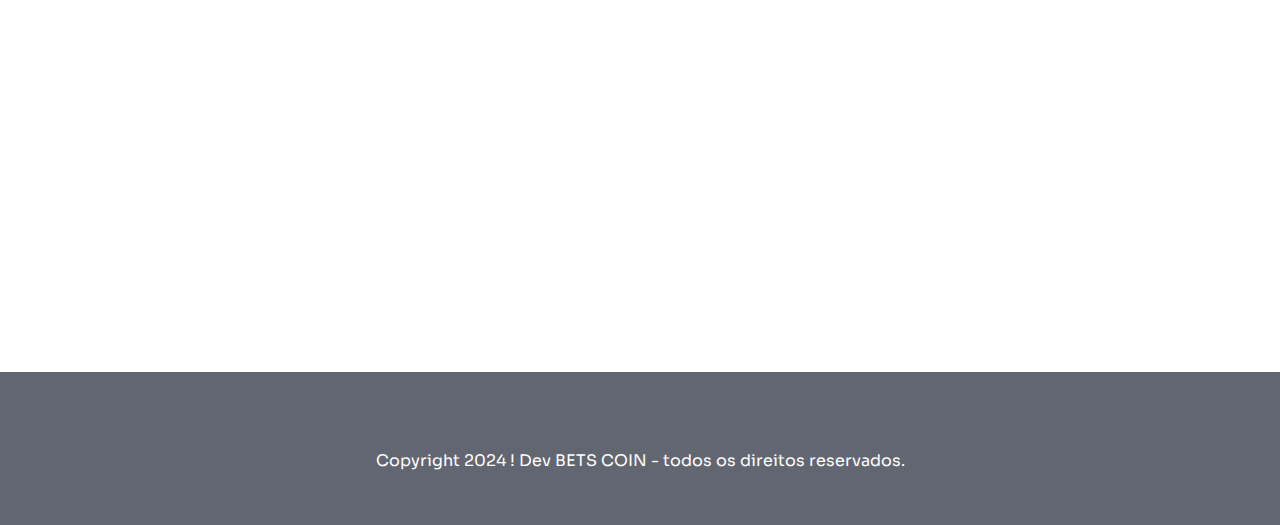
==== commit 54e5f28a: "Add files via upload" ====
--- a/index.html
+++ b/index.html
@@ -60,9 +60,6 @@
             </main>
              </header>
               </div>
-              <section class="grafico">
-                <iframe class="grafico2" src="https://www.geckoterminal.com/bsc/pools/0x2becb6e633caeb9396d80cb107a760850333512d?utm_source=coingecko&utm_medium=referral&utm_campaign=searchresults" frameborder="0"></iframe>
-              </section>
               <section class="sobre">
                 <div class="container  sobre-content">
                     <div data-aos="fade-up" data-aos-delay="350">
@@ -86,20 +83,20 @@
                     <h2>ROAD MAP</h2>
 
                     <div class="passos">
-                    <div data-aos="fade-up" data-aos-delay="350" class="passo-1">
-                       
+                    <div class="passo-1">
+                        
                         <img src="/bets-coin-main/asstes/Inserir um título.png" alt="">
                     </div>
-                    <div data-aos="fade-up" data-aos-delay="350"class="passo-1">
+                    <div class="passo-1">
                         <img src="/bets-coin-main/asstes/Listing ave.ai.png" alt="">
                         
                     </div>
-                    <div data-aos="fade-up" data-aos-delay="350" class="passo-1">
+                    <div class="passo-1">
                         <img src="/bets-coin-main/asstes/ACCOMPLISHMENTS (2).png" alt="">
                         
                     </div>
-                    <div data-aos="fade-up" data-aos-delay="350" class="passo-1">
-                        <img src="/bets-coin-main/asstes/coco.png" alt="">
+                    <div class="passo-1">
+                        <img src="/bets-coin-main/asstes/Inserir um título (1).png" alt="">
                         
                     </div>
                 </div>
--- a/style.css
+++ b/style.css
@@ -93,7 +93,7 @@
   content: "";
   display: block;
   position: absolute;
-  background-image: linear-gradient(to bottom, rgba(1, 1, 0, 0.889), #06121e), url("/asstes/WhatsApp Image 2024-07-22 at 23.11.11.jpeg");
+  background-image: linear-gradient(to bottom, rgba(1, 1, 0, 0.889), rgba(119, 120, 131, 0.6196078431)), url("/asstes/WhatsApp Image 2024-07-22 at 23.11.11.jpeg");
   left: 0;
   top: 0;
   width: 100%;
@@ -185,13 +185,8 @@
     font-size: 24px;
   }
 }
-.grafico2 {
-  width: 100%;
-  height: 70vh;
-}
-
 .sobre {
-  background-color: #06121e;
+  background-color: rgba(180, 180, 190, 0.568627451);
   overflow: hidden;
   color: #FFF;
 }
@@ -237,7 +232,7 @@
   }
 }
 .roteiro {
-  background-color: #06121e;
+  background-color: #626671;
   color: #222324;
   display: flex;
   flex-direction: column;
@@ -358,7 +353,7 @@
   }
 }
 .footer {
-  background-color: #06121e;
+  background-color: #626671;
   display: flex;
   flex-direction: column;
   align-items: center;
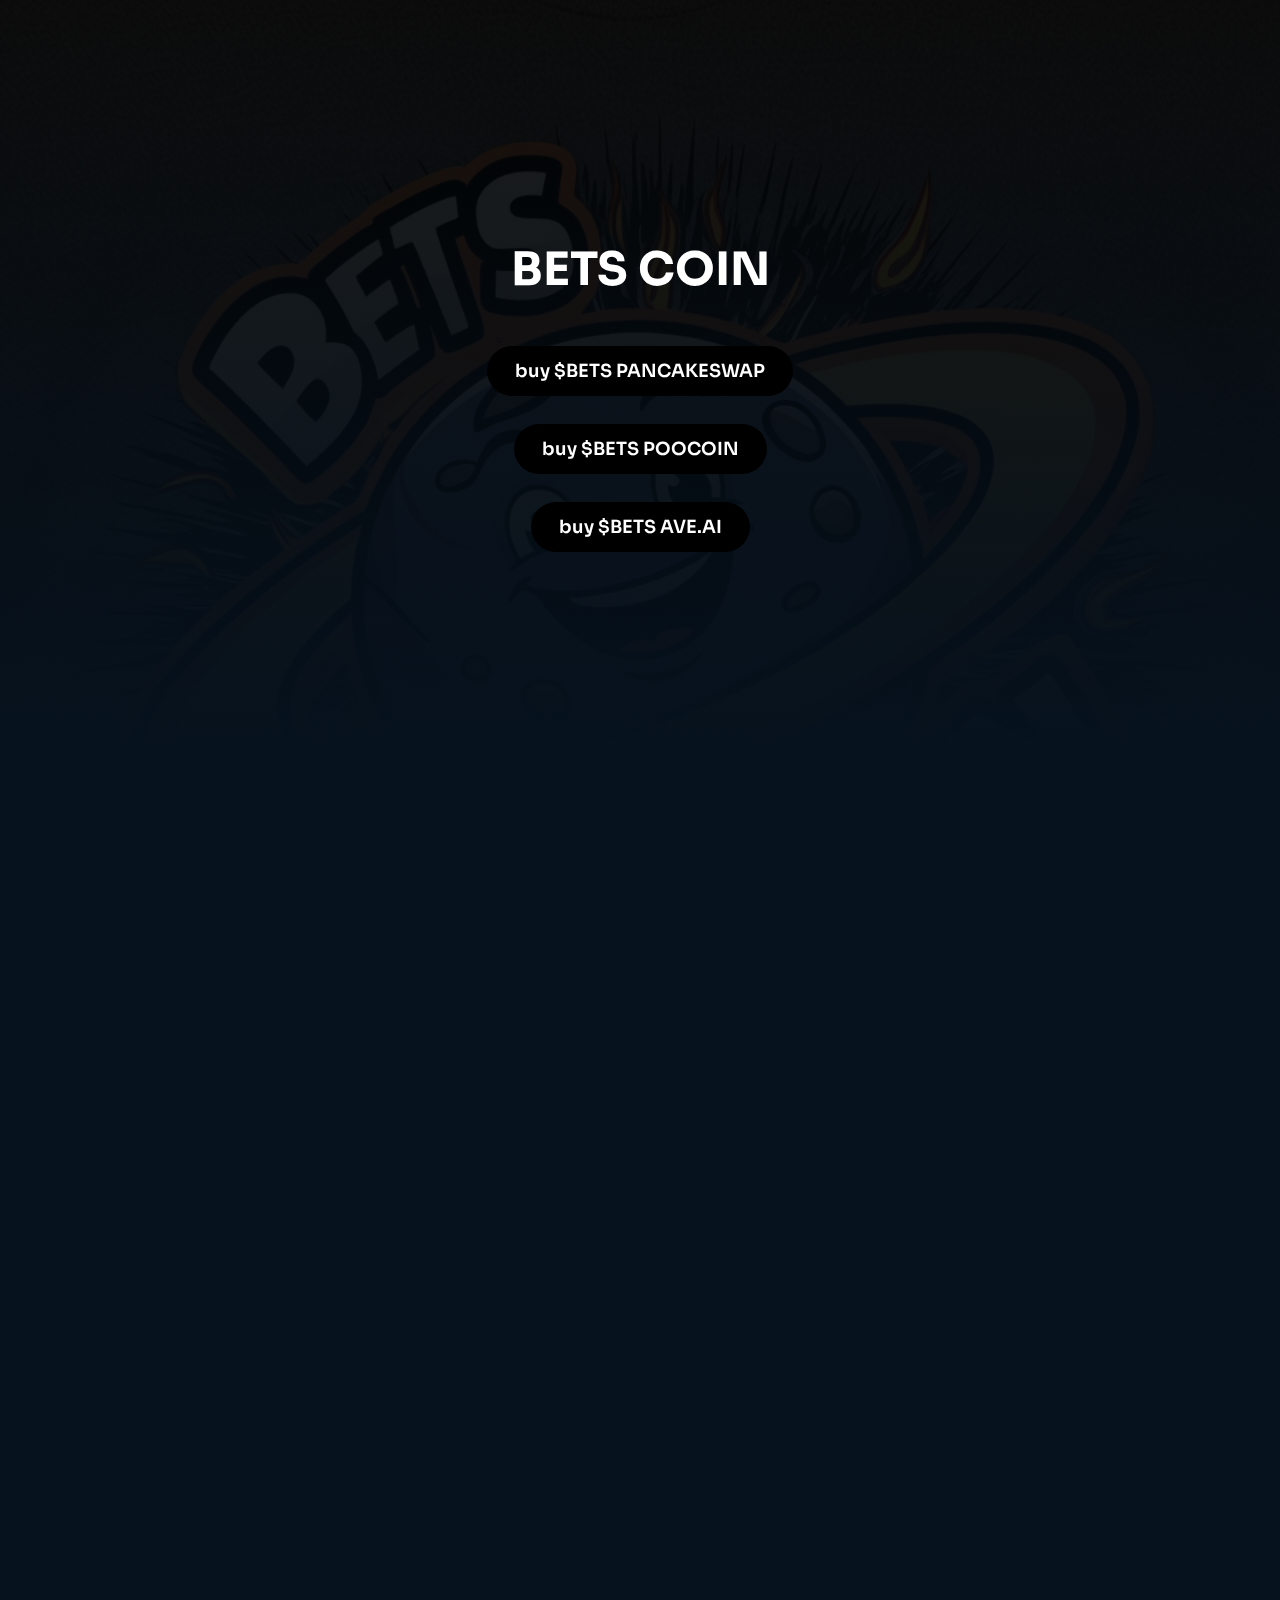
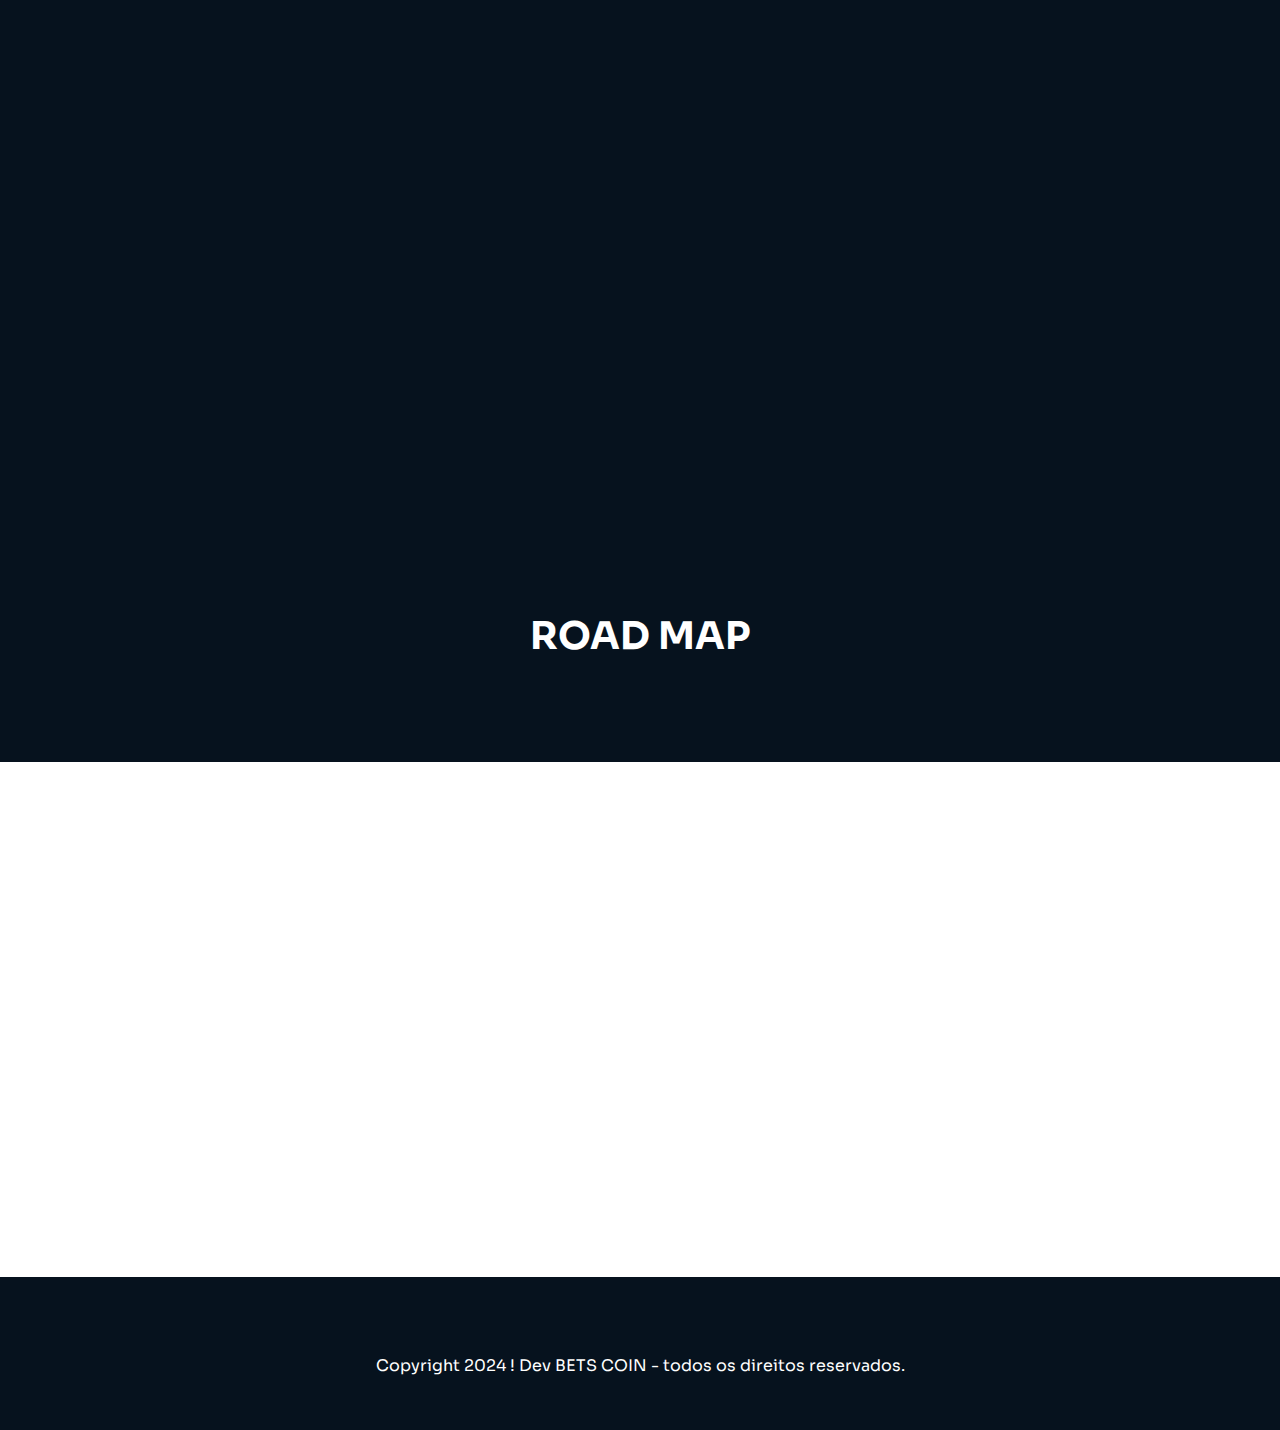
==== commit e17a1451: "Add files via upload" ====
--- a/index.html
+++ b/index.html
@@ -60,6 +60,9 @@
             </main>
              </header>
               </div>
+              <section class="grafico">
+                <iframe data-aos="fade-down" data-aos-delay="400" class="grafico2" src="https://www.geckoterminal.com/bsc/pools/0x2becb6e633caeb9396d80cb107a760850333512d?utm_source=coingecko&utm_medium=referral&utm_campaign=searchresults" frameborder="0"></iframe>
+              </section>
               <section class="sobre">
                 <div class="container  sobre-content">
                     <div data-aos="fade-up" data-aos-delay="350">
@@ -83,20 +86,20 @@
                     <h2>ROAD MAP</h2>
 
                     <div class="passos">
-                    <div class="passo-1">
-                        
+                    <div data-aos="fade-up" data-aos-delay="350" class="passo-1">
+                       
                         <img src="/bets-coin-main/asstes/Inserir um título.png" alt="">
                     </div>
-                    <div class="passo-1">
+                    <div data-aos="fade-up" data-aos-delay="350"class="passo-1">
                         <img src="/bets-coin-main/asstes/Listing ave.ai.png" alt="">
                         
                     </div>
-                    <div class="passo-1">
+                    <div data-aos="fade-up" data-aos-delay="350" class="passo-1">
                         <img src="/bets-coin-main/asstes/ACCOMPLISHMENTS (2).png" alt="">
                         
                     </div>
-                    <div class="passo-1">
-                        <img src="/bets-coin-main/asstes/Inserir um título (1).png" alt="">
+                    <div data-aos="fade-up" data-aos-delay="350" class="passo-1">
+                        <img src="/bets-coin-main/asstes/coco.png" alt="">
                         
                     </div>
                 </div>
--- a/style.css
+++ b/style.css
@@ -93,7 +93,7 @@
   content: "";
   display: block;
   position: absolute;
-  background-image: linear-gradient(to bottom, rgba(1, 1, 0, 0.889), rgba(119, 120, 131, 0.6196078431)), url("/asstes/WhatsApp Image 2024-07-22 at 23.11.11.jpeg");
+  background-image: linear-gradient(to bottom, rgba(1, 1, 0, 0.889), #06121e), url("/asstes/WhatsApp Image 2024-07-22 at 23.11.11.jpeg");
   left: 0;
   top: 0;
   width: 100%;
@@ -185,8 +185,23 @@
     font-size: 24px;
   }
 }
+.grafico2 {
+  width: 100%;
+  height: 100vh;
+  border: 150px;
+  padding: 105px;
+}
+
+@media screen and (max-width: 768px) {
+  .grafico2 {
+    width: 100%;
+    align-items: center;
+    height: 70vh;
+    padding: 0;
+  }
+}
 .sobre {
-  background-color: rgba(180, 180, 190, 0.568627451);
+  background-color: #06121e;
   overflow: hidden;
   color: #FFF;
 }
@@ -232,7 +247,7 @@
   }
 }
 .roteiro {
-  background-color: #626671;
+  background-color: #06121e;
   color: #222324;
   display: flex;
   flex-direction: column;
@@ -353,7 +368,7 @@
   }
 }
 .footer {
-  background-color: #626671;
+  background-color: #06121e;
   display: flex;
   flex-direction: column;
   align-items: center;
